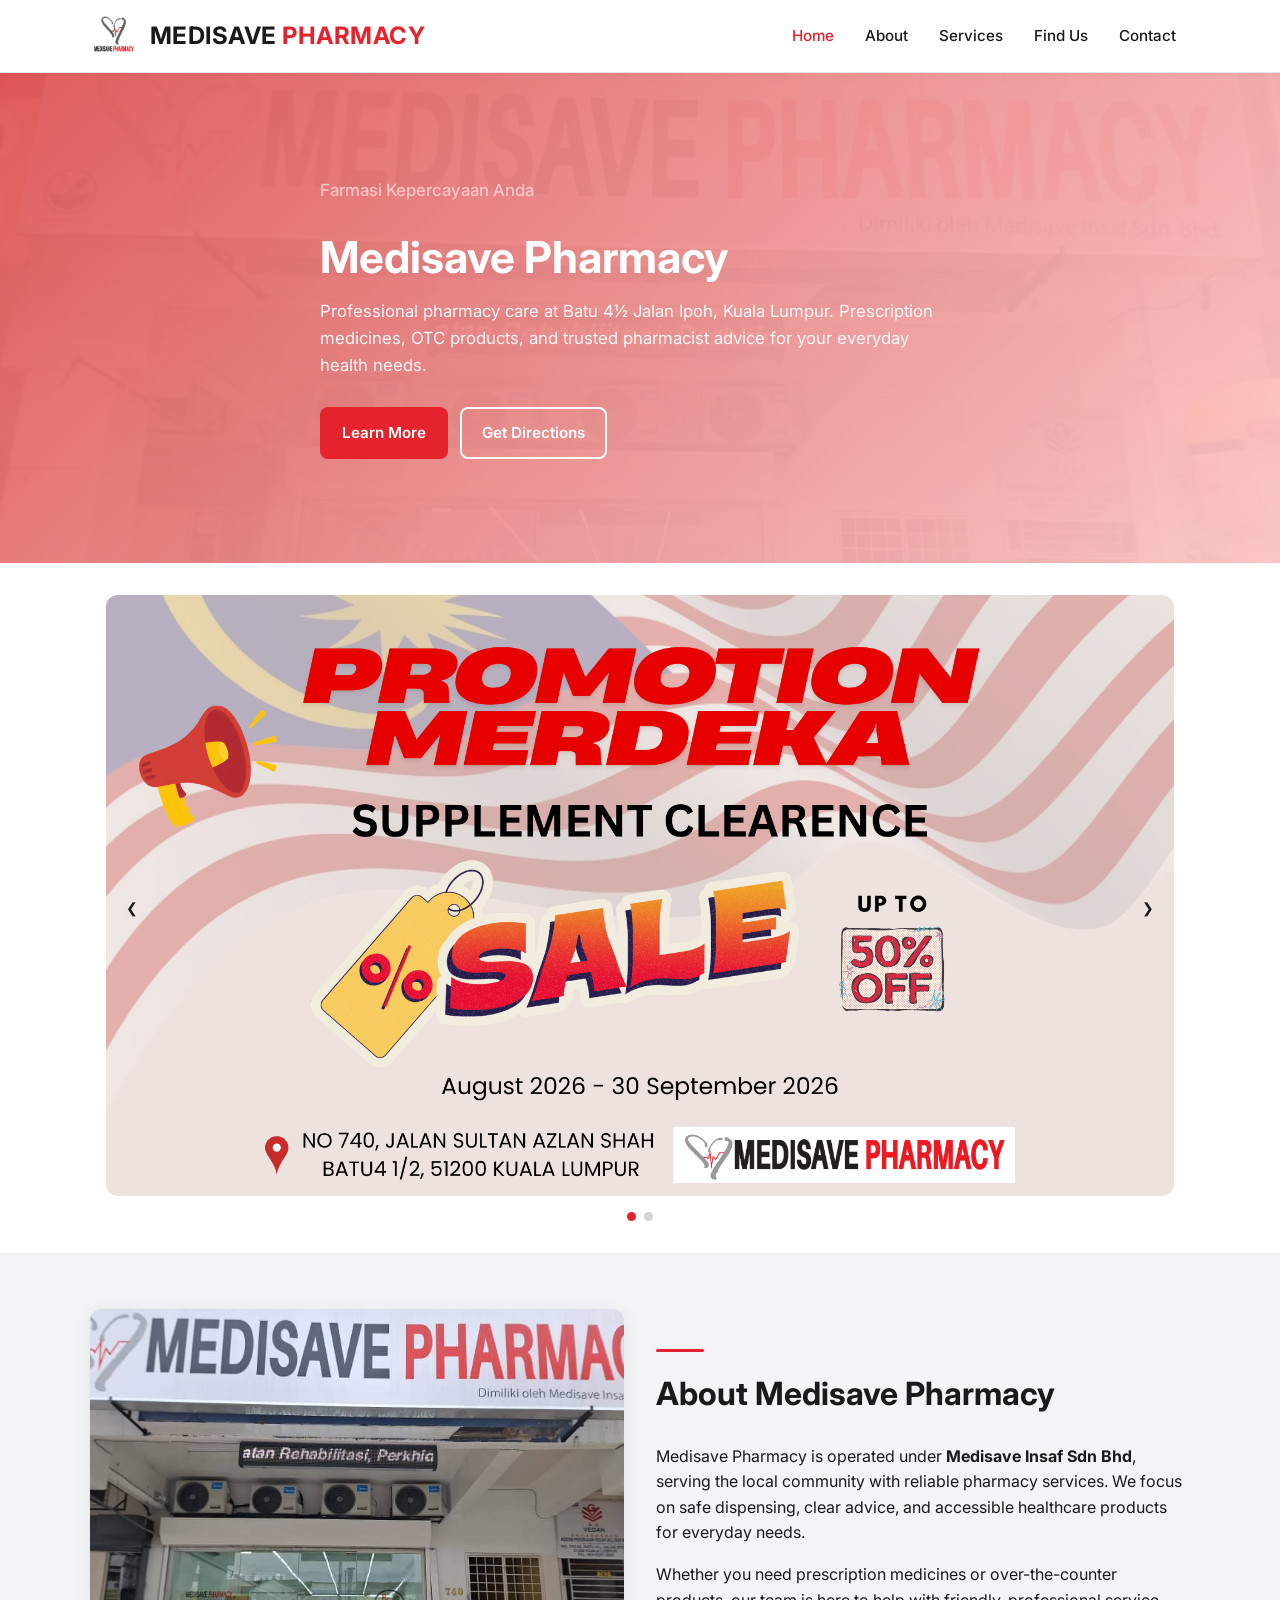
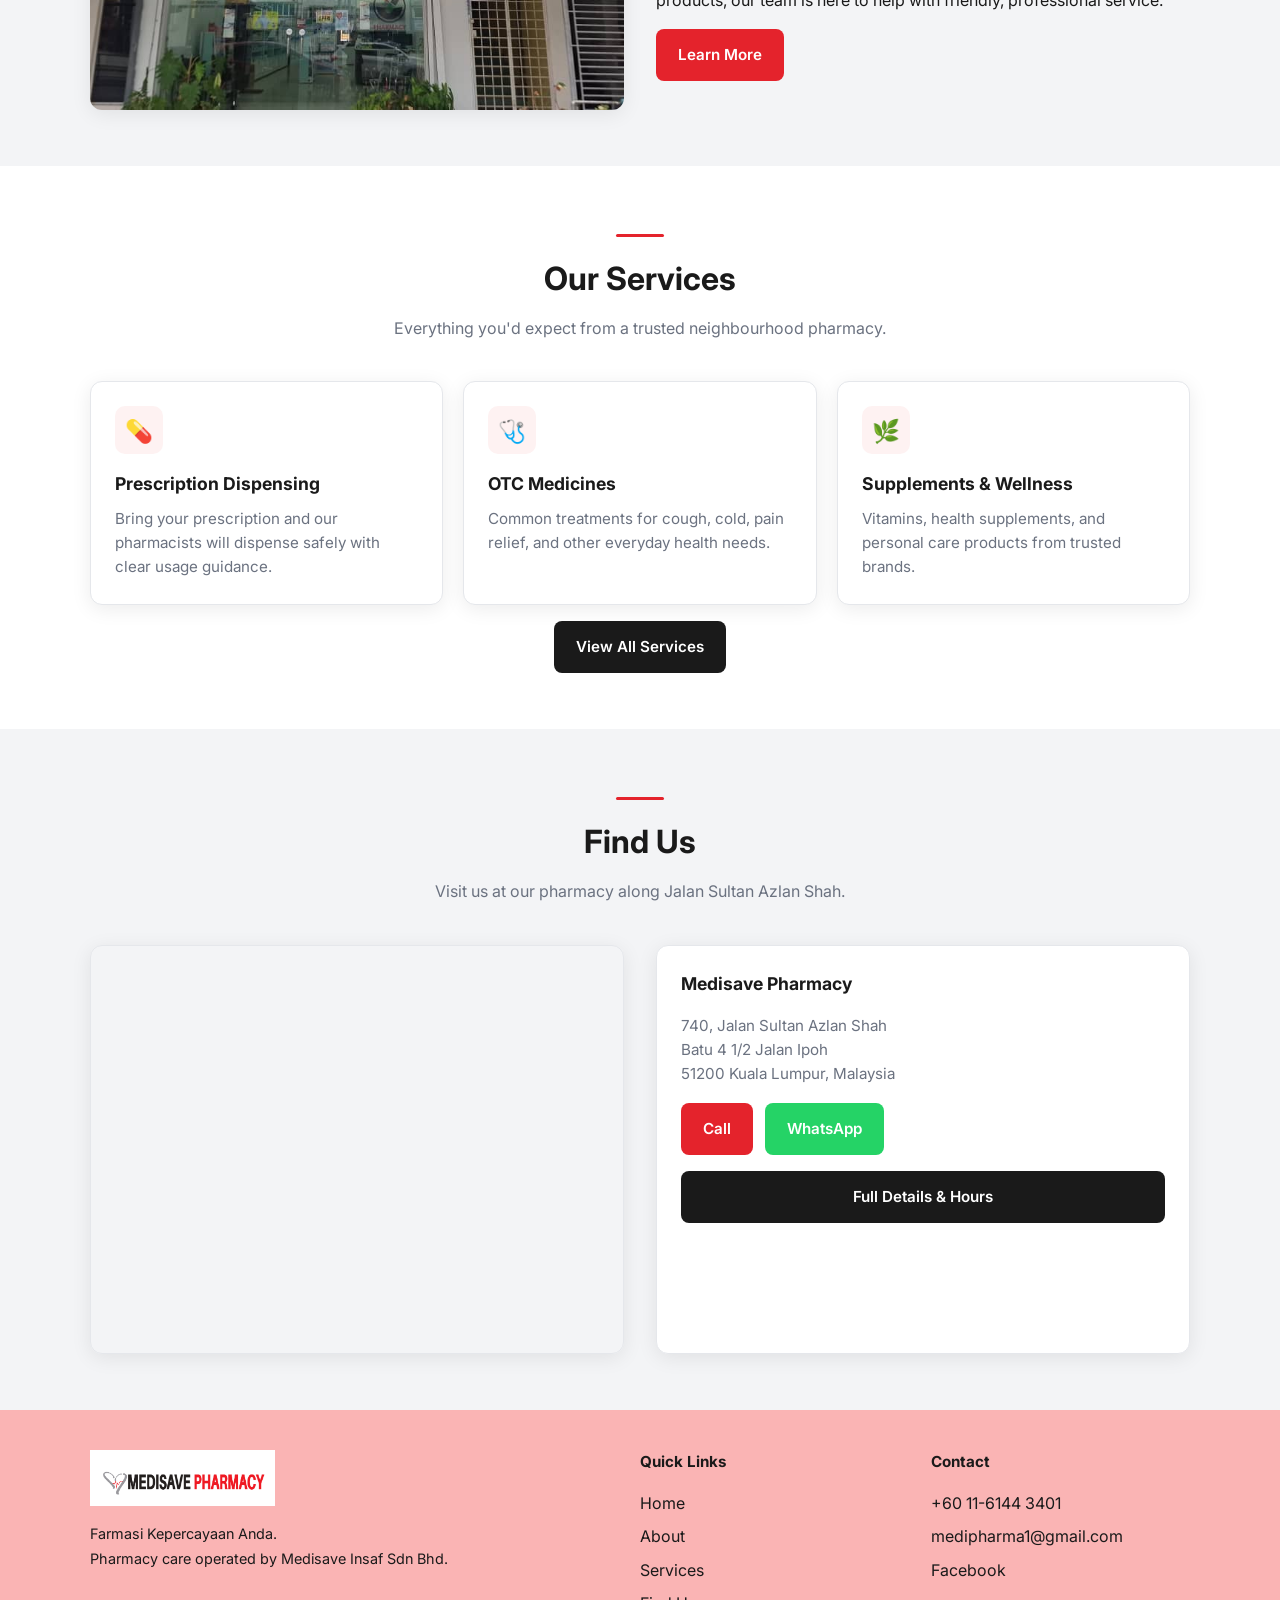
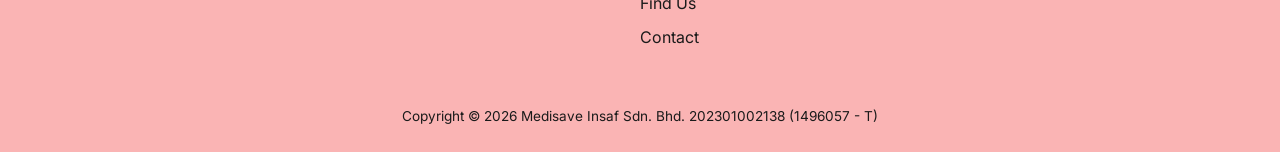
==== index.html @ e05690d4 "Initial commit" ====
<!DOCTYPE html>
<html lang="en">
<head>
  <meta charset="UTF-8">
  <meta name="viewport" content="width=device-width, initial-scale=1.0">
  <meta name="description" content="Medisave Pharmacy in Batu 4½ Jalan Ipoh, Kuala Lumpur. Prescription & OTC medicines, supplements, and pharmacist advice. Open Mon–Fri 9AM–6PM.">
  <title>Medisave Pharmacy | Farmasi Kepercayaan Anda | KL</title>
  <link rel="preconnect" href="https://fonts.googleapis.com">
  <link rel="preconnect" href="https://fonts.gstatic.com" crossorigin>
  <link href="https://fonts.googleapis.com/css2?family=Inter:wght@400;500;600;700&display=swap" rel="stylesheet">
  <link rel="stylesheet" href="/css/styles.css">
</head>
<body>

  <div id="header-placeholder"></div>

  <section class="hero">
    <div class="hero-bg" aria-hidden="true"></div>
    <div class="container hero-content">
      <p class="hero-tagline">Farmasi Kepercayaan Anda</p>
      <h1>Medisave Pharmacy</h1>
      <p>Professional pharmacy care at Batu 4½ Jalan Ipoh, Kuala Lumpur. Prescription medicines, OTC products, and trusted pharmacist advice for your everyday health needs.</p>
      <div class="btn-group">
        <a href="services.html" class="btn btn-primary">Learn More</a>
        <a href="find-us.html" class="btn btn-outline">Get Directions</a>
      </div>
    </div>
  </section>

  <!--
  <div class="info-strip">
    <div class="container info-strip-inner">
      <span>Mon–Fri: 9:00 AM – 6:00 PM</span>
      <span>Sat–Sun &amp; Public Holidays: Closed</span>
      <span>740 Jalan Sultan Azlan Shah, KL</span>
    </div>
  </div>  
  -->

  <div class="promo-slider" aria-label="Current promotions">
    <div class="slider-track">
      <div class="slide active">
        <img src="/assets/promo1.png" alt="promotion1">
      </div>
      <div class="slide">
        <img src="/assets/promo2.png" alt="Flu season essentials promotion">
      </div>
    </div>

    <button class="slider-arrow prev" aria-label="Previous slide">&#10094;</button>
    <button class="slider-arrow next" aria-label="Next slide">&#10095;</button>

    <div class="slider-dots">
      <button class="dot active" data-index="0" aria-label="Go to slide 1"></button>
      <button class="dot" data-index="1" aria-label="Go to slide 2"></button>
    </div>
  </div>

  <section id="about">
    <div class="container about-preview">
      <img src="/assets/outsideview.jpeg" alt="Pharmacist providing professional care">
      <div>
        <div class="section-header" style="text-align: left; margin-bottom: 1.5rem;">
          <div class="accent-line" style="margin-left: 0;"></div>
          <h2>About Medisave Pharmacy</h2>
        </div>
        <p>Medisave Pharmacy is operated under <strong>Medisave Insaf Sdn Bhd</strong>, serving the local community with reliable pharmacy services. We focus on safe dispensing, clear advice, and accessible healthcare products for everyday needs.</p>
        <p class="mt-1">Whether you need prescription medicines or over-the-counter products, our team is here to help with friendly, professional service.</p>
        <a href="about.html" class="btn btn-primary mt-1">Learn More</a>
      </div>
    </div>
  </section>

  <section id="services">
    <div class="container">
      <div class="section-header">
        <div class="accent-line"></div>
        <h2>Our Services</h2>
        <p>Everything you'd expect from a trusted neighbourhood pharmacy.</p>
      </div>
      <div class="card-grid cols-3">
        <div class="card">
          <div class="card-icon">💊</div>
          <h3>Prescription Dispensing</h3>
          <p>Bring your prescription and our pharmacists will dispense safely with clear usage guidance.</p>
        </div>
        <div class="card">
          <div class="card-icon">🩺</div>
          <h3>OTC Medicines</h3>
          <p>Common treatments for cough, cold, pain relief, and other everyday health needs.</p>
        </div>
        <div class="card">
          <div class="card-icon">🌿</div>
          <h3>Supplements &amp; Wellness</h3>
          <p>Vitamins, health supplements, and personal care products from trusted brands.</p>
        </div>
      </div>
      <p class="text-center mt-1">
        <a href="services.html" class="btn btn-dark">View All Services</a>
      </p>
    </div>
  </section>

  <section id="find-us">
    <div class="container">
      <div class="section-header">
        <div class="accent-line"></div>
        <h2>Find Us</h2>
        <p>Visit us at our pharmacy along Jalan Sultan Azlan Shah.</p>
      </div>
      <div class="location-grid">
        <div class="map-container">
          <iframe
            src="https://maps.google.com/maps?q=Medisave+Pharmacy+740+Jalan+Sultan+Azlan+Shah+Batu+4+Jalan+Ipoh+51200+Kuala+Lumpur&output=embed"
            allowfullscreen=""
            loading="lazy"
            referrerpolicy="no-referrer-when-downgrade"
            title="Medisave Pharmacy location on Google Maps">
          </iframe>
        </div>
        <div class="card">
          <h3>Medisave Pharmacy</h3>
          <p style="color: var(--grey); margin: 1rem 0;">
            740, Jalan Sultan Azlan Shah<br>
            Batu 4 1/2 Jalan Ipoh<br>
            51200 Kuala Lumpur, Malaysia
          </p>
          <div class="btn-group">
            <a href="tel:+601161443401" class="btn btn-primary">Call</a>
            <a href="https://wa.me/601161443401" class="btn btn-whatsapp" target="_blank" rel="noopener">WhatsApp</a>
          </div>
          <a href="find-us.html" class="btn btn-dark mt-1" style="width: 100%;">Full Details &amp; Hours</a>
        </div>
      </div>
    </div>
  </section>

  <!--
  <section class="cta-band">
    <div class="container">
      <h2>Need Help With Your Medicine?</h2>
      <p>Our pharmacists are ready to assist. Call, WhatsApp, or visit us during opening hours.</p>
      <div class="btn-group" style="justify-content: center;">
        <a href="contact.html" class="btn btn-primary">Contact Us</a>
        <a href="https://www.facebook.com/p/Medisave-Pharmacy-61572111764826/" class="btn btn-outline" target="_blank" rel="noopener">Follow on Facebook</a>
      </div>
    </div>
  </section>
  -->

  <div id="footer-placeholder"></div>

  <script src="/js/include.js"></script>
  <script src="/js/main.js"></script>
  <script src="/js/slider.js"></script>
</body>
</html>
---- css/styles.css ----
:root {
  --red: #e4232c;
  --red-dark: #c41e26;
  --black: #1a1a1a;
  --grey: #6b7280;
  --grey-light: #f3f4f6;
  --white: #ffffff;
  --pink:#ff8585;
  --shadow: 0 4px 20px rgba(0, 0, 0, 0.08);
  --radius: 12px;
  --max-width: 1100px;
}

*,
*::before,
*::after {
  box-sizing: border-box;
  margin: 0;
  padding: 0;
}

html {
  scroll-behavior: smooth;
}

body {
  font-family: "Inter", system-ui, -apple-system, sans-serif;
  color: var(--black);
  line-height: 1.6;
  background: var(--white);
}

img {
  max-width: 100%;
  height: auto;
  display: block;
}

a {
  color: inherit;
  text-decoration: none;
}

ul {
  list-style: none;
}

.container {
  width: min(100% - 2rem, var(--max-width));
  margin-inline: auto;
}

/* Header */
.site-header {
  position: sticky;
  top: 0;
  z-index: 100;
  background: var(--white);
  border-bottom: 1px solid #e5e7eb;
  box-shadow: 0 1px 8px rgba(0, 0, 0, 0.04);
}

.header-inner {
  display: flex;
  align-items: center;
  justify-content: space-between;
  padding: 0.75rem 0;
  gap: 1rem;
}

.logo-link {
  display: flex;
  align-items: center;
  gap: 0.75rem;
}

.logo-link img {
  height: 48px;
  width: auto;
}

.logo-text {
  font-weight: 700;
  font-size: 1.5rem;
  line-height: 1.2;
  letter-spacing: 0.02em;
}

.logo-text span {
  color: var(--red);
}

.nav-toggle {
  display: flex;
  flex-direction: column;
  gap: 5px;
  background: none;
  border: none;
  cursor: pointer;
  padding: 0.5rem;
}

.nav-toggle span {
  display: block;
  width: 24px;
  height: 2px;
  background: var(--black);
  transition: transform 0.2s, opacity 0.2s;
}

.nav-toggle[aria-expanded="true"] span:nth-child(1) {
  transform: translateY(7px) rotate(45deg);
}

.nav-toggle[aria-expanded="true"] span:nth-child(2) {
  opacity: 0;
}

.nav-toggle[aria-expanded="true"] span:nth-child(3) {
  transform: translateY(-7px) rotate(-45deg);
}

.main-nav {
  display: none;
  position: absolute;
  top: 100%;
  left: 0;
  right: 0;
  background: var(--white);
  border-bottom: 1px solid #e5e7eb;
  padding: 1rem;
  box-shadow: var(--shadow);
}

.main-nav.open {
  display: block;
}

.main-nav ul {
  display: flex;
  flex-direction: column;
  gap: 0.25rem;
}

.main-nav a {
  display: block;
  padding: 0.75rem 1rem;
  border-radius: 8px;
  font-weight: 500;
  transition: background 0.15s, color 0.15s;
}

.main-nav a:hover,
.main-nav a.active {
  background: none;
  color: var(--red);
}

@media (min-width: 768px) {
  .nav-toggle {
    display: none;
  }

  .main-nav {
    display: block;
    position: static;
    border: none;
    padding: 0;
    box-shadow: none;
  }

  .main-nav ul {
    flex-direction: row;
    gap: 0.25rem;
  }

  .main-nav a {
    padding: 0.5rem 0.85rem;
    font-size: 0.95rem;
  }
}

/* Buttons */
.btn {
  display: inline-flex;
  align-items: center;
  justify-content: center;
  gap: 0.5rem;
  padding: 0.75rem 1.25rem;
  border-radius: 8px;
  font-weight: 600;
  font-size: 0.95rem;
  border: 2px solid transparent;
  cursor: pointer;
  transition: background 0.15s, color 0.15s, border-color 0.15s;
}

.btn-primary {
  background: var(--red);
  color: var(--white);
}

.btn-primary:hover {
  background: var(--red-dark);
}

.btn-outline {
  background: transparent;
  color: var(--white);
  border-color: var(--white);
}

.btn-outline:hover {
  background: var(--white);
  color: var(--red);
}

.btn-dark {
  background: var(--black);
  color: var(--white);
}

.btn-dark:hover {
  background: #333;
}

.btn-whatsapp {
  background: #25d366;
  color: var(--white);
}

.btn-whatsapp:hover {
  background: #1da851;
}

.btn-group {
  display: flex;
  flex-wrap: wrap;
  gap: 0.75rem;
}

/* Hero */
.hero {
  position: relative;
  min-height: 300px;
  display: flex;
  align-items: center;
  color: var(--white);
  overflow: hidden;
}

.hero-bg {
  position: absolute;
  inset: 0;
  background:
    linear-gradient(135deg, rgba(223, 86, 86, 0.95), rgba(255, 203, 203, 0.95)),
    url("/assets/outsideview.jpeg") top / cover no-repeat;
}

.hero-content {
  position: relative;
  padding: 3rem 0;
  max-width: 640px;
}

.hero-tagline {
  font-size: 1.15rem;
  font-weight: 500;
  color: #fecaca;
  margin-bottom: 0.5rem;
}

.hero h1 {
  font-size: clamp(2rem, 5vw, 2.75rem);
  line-height: 1.15;
  margin-bottom: 1rem;
}

.hero p {
  font-size: 1.05rem;
  opacity: 0.95;
  margin-bottom: 1.75rem;
}

/* Page hero (inner pages) */
.page-hero {
  background: linear-gradient(100deg, #fa3333, rgb(255, 203, 203));
  color: var(--white);
  padding: 2.5rem 0;
  text-align: center;
}

.page-hero h1 {
  font-size: clamp(1.75rem, 4vw, 2.25rem);
  margin-bottom: 0.5rem;
}

.page-hero p {
  color: #ffffff;
  max-width: 540px;
  margin-inline: auto;
}

/* Sections */
section {
  padding: 3.5rem 0;
}

section:nth-child(even) {
  background: var(--grey-light);
}

.section-header {
  text-align: center;
  margin-bottom: 2.5rem;
}

.section-header h2 {
  font-size: clamp(1.5rem, 3vw, 2rem);
  margin-bottom: 0.75rem;
}

.section-header p {
  color: var(--grey);
  max-width: 560px;
  margin-inline: auto;
}

.section-header .accent-line {
  width: 48px;
  height: 3px;
  background: var(--red);
  margin: 0.75rem auto 1rem;
  border-radius: 2px;
}

/* Cards */
.card-grid {
  display: grid;
  gap: 1.25rem;
}

@media (min-width: 600px) {
  .card-grid {
    grid-template-columns: repeat(2, 1fr);
  }
}

@media (min-width: 900px) {
  .card-grid.cols-3 {
    grid-template-columns: repeat(3, 1fr);
  }
}

.card {
  background: var(--white);
  border-radius: var(--radius);
  padding: 1.5rem;
  box-shadow: var(--shadow);
  border: 1px solid #e5e7eb;
}

.card-icon {
  width: 48px;
  height: 48px;
  background: #fef2f2;
  color: var(--red);
  border-radius: 10px;
  display: flex;
  align-items: center;
  justify-content: center;
  font-size: 1.4rem;
  margin-bottom: 1rem;
}

.card h3 {
  font-size: 1.1rem;
  margin-bottom: 0.5rem;
}

.card p {
  color: var(--grey);
  font-size: 0.95rem;
}

/* Info strip */
.info-strip {
  background: var(--red);
  color: var(--white);
  padding: 1.25rem 0;
}

.info-strip-inner {
  display: flex;
  flex-direction: column;
  gap: 0.75rem;
  text-align: center;
  font-size: 0.95rem;
}

@media (min-width: 768px) {
  .info-strip-inner {
    flex-direction: row;
    justify-content: center;
    gap: 2rem;
  }
}

/* About preview */
.about-preview {
  display: grid;
  gap: 2rem;
  align-items: center;
}

@media (min-width: 768px) {
  .about-preview {
    grid-template-columns: 1fr 1fr;
  }
}

.about-preview img {
  border-radius: var(--radius);
  box-shadow: var(--shadow);
  aspect-ratio: 4 / 3;
  object-fit: cover;
}

/* Map */
.map-container {
  border-radius: var(--radius);
  overflow: hidden;
  box-shadow: var(--shadow);
  border: 1px solid #e5e7eb;
}

.map-container iframe {
  width: 100%;
  height: 320px;
  border: 0;
}

@media (min-width: 768px) {
  .map-container iframe {
    height: 400px;
  }
}

.location-grid {
  display: grid;
  gap: 2rem;
}

@media (min-width: 768px) {
  .location-grid {
    grid-template-columns: 1fr 1fr;
  }
}

.hours-table {
  width: 100%;
  border-collapse: collapse;
}

.hours-table th,
.hours-table td {
  padding: 0.75rem 1rem;
  text-align: left;
  border-bottom: 1px solid #e5e7eb;
}

.hours-table th {
  background: var(--grey-light);
  font-weight: 600;
}

.hours-table tr:last-child td {
  border-bottom: none;
}

.contact-details {
  display: flex;
  flex-direction: column;
  gap: 1rem;
}

.contact-item {
  display: flex;
  align-items: flex-start;
  gap: 0.75rem;
}

.contact-item-icon {
  width: 40px;
  height: 40px;
  background: #fef2f2;
  color: var(--red);
  border-radius: 8px;
  display: flex;
  align-items: center;
  justify-content: center;
  flex-shrink: 0;
}

/* Form */
.form-card {
  background: var(--white);
  border-radius: var(--radius);
  padding: 2rem;
  box-shadow: var(--shadow);
  border: 1px solid #e5e7eb;
  max-width: 560px;
  margin-inline: auto;
}

.form-group {
  margin-bottom: 1.25rem;
}

.form-group label {
  display: block;
  font-weight: 500;
  margin-bottom: 0.4rem;
  font-size: 0.95rem;
}

.form-group input,
.form-group textarea {
  width: 100%;
  padding: 0.75rem 1rem;
  border: 1px solid #d1d5db;
  border-radius: 8px;
  font-family: inherit;
  font-size: 1rem;
  transition: border-color 0.15s;
}

.form-group input:focus,
.form-group textarea:focus {
  outline: none;
  border-color: var(--red);
  box-shadow: 0 0 0 3px rgba(228, 35, 44, 0.15);
}

.form-group textarea {
  min-height: 130px;
  resize: vertical;
}

.form-note {
  font-size: 0.85rem;
  color: var(--grey);
  margin-top: 1rem;
}

/* CTA band */
section.cta-band {
  background: linear-gradient(90deg, #fa3333, rgb(250, 180, 180));
  color: var(--white);
  text-align: center;
  padding: 3rem 0;
}

.cta-band h2 {
  font-size: clamp(1.5rem, 3vw, 2rem);
  margin-bottom: 0.75rem;
}

.cta-band p {
  color: #f0f6ff;
  margin-bottom: 1.5rem;
  max-width: 480px;
  margin-inline: auto;
}

/* Footer */
.site-footer {
  background: rgb(250, 180, 180);
  color: var(--black);
  padding: 2.5rem 0 1.5rem;
}

.footer-grid {
  display: grid;
  gap: 2rem;
  margin-bottom: 2rem;
}

@media (min-width: 768px) {
  .footer-grid {
    grid-template-columns: 2fr 1fr 1fr;
  }
}

.footer-brand img {
  height: 56px;
  margin-bottom: 1rem;
}

.footer-brand p {
  font-size: 0.9rem;
  line-height: 1.7;
}

.footer-col h4 {
  color: var(--black);
  font-size: 0.95rem;
  margin-bottom: 1rem;
}

.footer-col ul {
  display: flex;
  flex-direction: column;
  gap: 0.5rem;
}

.footer-col a:hover {
  color: var(--white);
}

.footer-bottom {
  padding-top: 1.5rem;
  text-align: center;
  font-size: 0.85rem;
}

/* Mobile sticky CTA */
.mobile-cta {
  display: flex;
  position: fixed;
  bottom: 0;
  left: 0;
  right: 0;
  z-index: 99;
  background: var(--white);
  border-top: 1px solid #e5e7eb;
  padding: 0.5rem;
  gap: 0.5rem;
  box-shadow: 0 -4px 12px rgba(0, 0, 0, 0.08);
}

.mobile-cta a {
  flex: 1;
  text-align: center;
  padding: 0.65rem 0.5rem;
  border-radius: 8px;
  font-weight: 600;
  font-size: 0.85rem;
}

.mobile-cta .call-btn {
  background: var(--black);
  color: var(--white);
}

.mobile-cta .wa-btn {
  background: #25d366;
  color: var(--white);
}

.mobile-cta .dir-btn {
  background: var(--red);
  color: var(--white);
}

@media (min-width: 768px) {
  .mobile-cta {
    display: none;
  }

  body {
    padding-bottom: 0;
  }
}

@media (max-width: 767px) {
  body {
    padding-bottom: 60px;
  }
}

/* Utility */
.text-center {
  text-align: center;
}

.text-red {
  color: var(--red);
}

.mt-1 {
  margin-top: 1rem;
}

.sr-only {
  position: absolute;
  width: 1px;
  height: 1px;
  padding: 0;
  margin: -1px;
  overflow: hidden;
  clip: rect(0, 0, 0, 0);
  border: 0;
}

/* Promo Slider */
.promo-slider {
  position: relative;
  max-width: var(--max-width);
  margin: 2rem auto;
  padding: 0 1rem;
}

.slider-track {
  position: relative;
  border-radius: var(--radius);
  overflow: hidden;
  aspect-ratio: 16 / 9;
}

.slide {
  position: absolute;
  inset: 0;
  transform: translateX(100%);
}

.slide.active {
  transform: translateX(0);
}

.slide img {
  width: 100%;
  height: 100%;
  object-fit: contain;
}

.slide-caption {
  position: absolute;
  left: 0;
  bottom: 0;
  right: 0;
  padding: 1.5rem;
  color: var(--white);
}

.slide-caption h3 {
  font-size: 1.2rem;
  margin-bottom: 0.25rem;
}

.slide-caption p {
  font-size: 0.9rem;
  opacity: 0.9;
}

.slider-arrow {
  position: absolute;
  top: 50%;
  transform: translateY(-50%);
  background: none;
  border: none;
  width: 36px;
  height: 36px;
  border-radius: 50%;
  cursor: pointer;
  font-size: 0.9rem;
  color: var(--black);
  z-index: 2;
  transition: background 0.15s;
}

.slider-arrow:hover {
  background: var(--white);
}

.slider-arrow.prev {
  left: 1.5rem;
}

.slider-arrow.next {
  right: 1.5rem;
}

.slider-dots {
  display: flex;
  justify-content: center;
  gap: 0.5rem;
  margin-top: 1rem;
}

.dot {
  width: 9px;
  height: 9px;
  border-radius: 50%;
  border: none;
  background: #d1d5db;
  cursor: pointer;
  padding: 0;
  transition: background 0.15s;
}

.dot.active {
  background: var(--red);
}
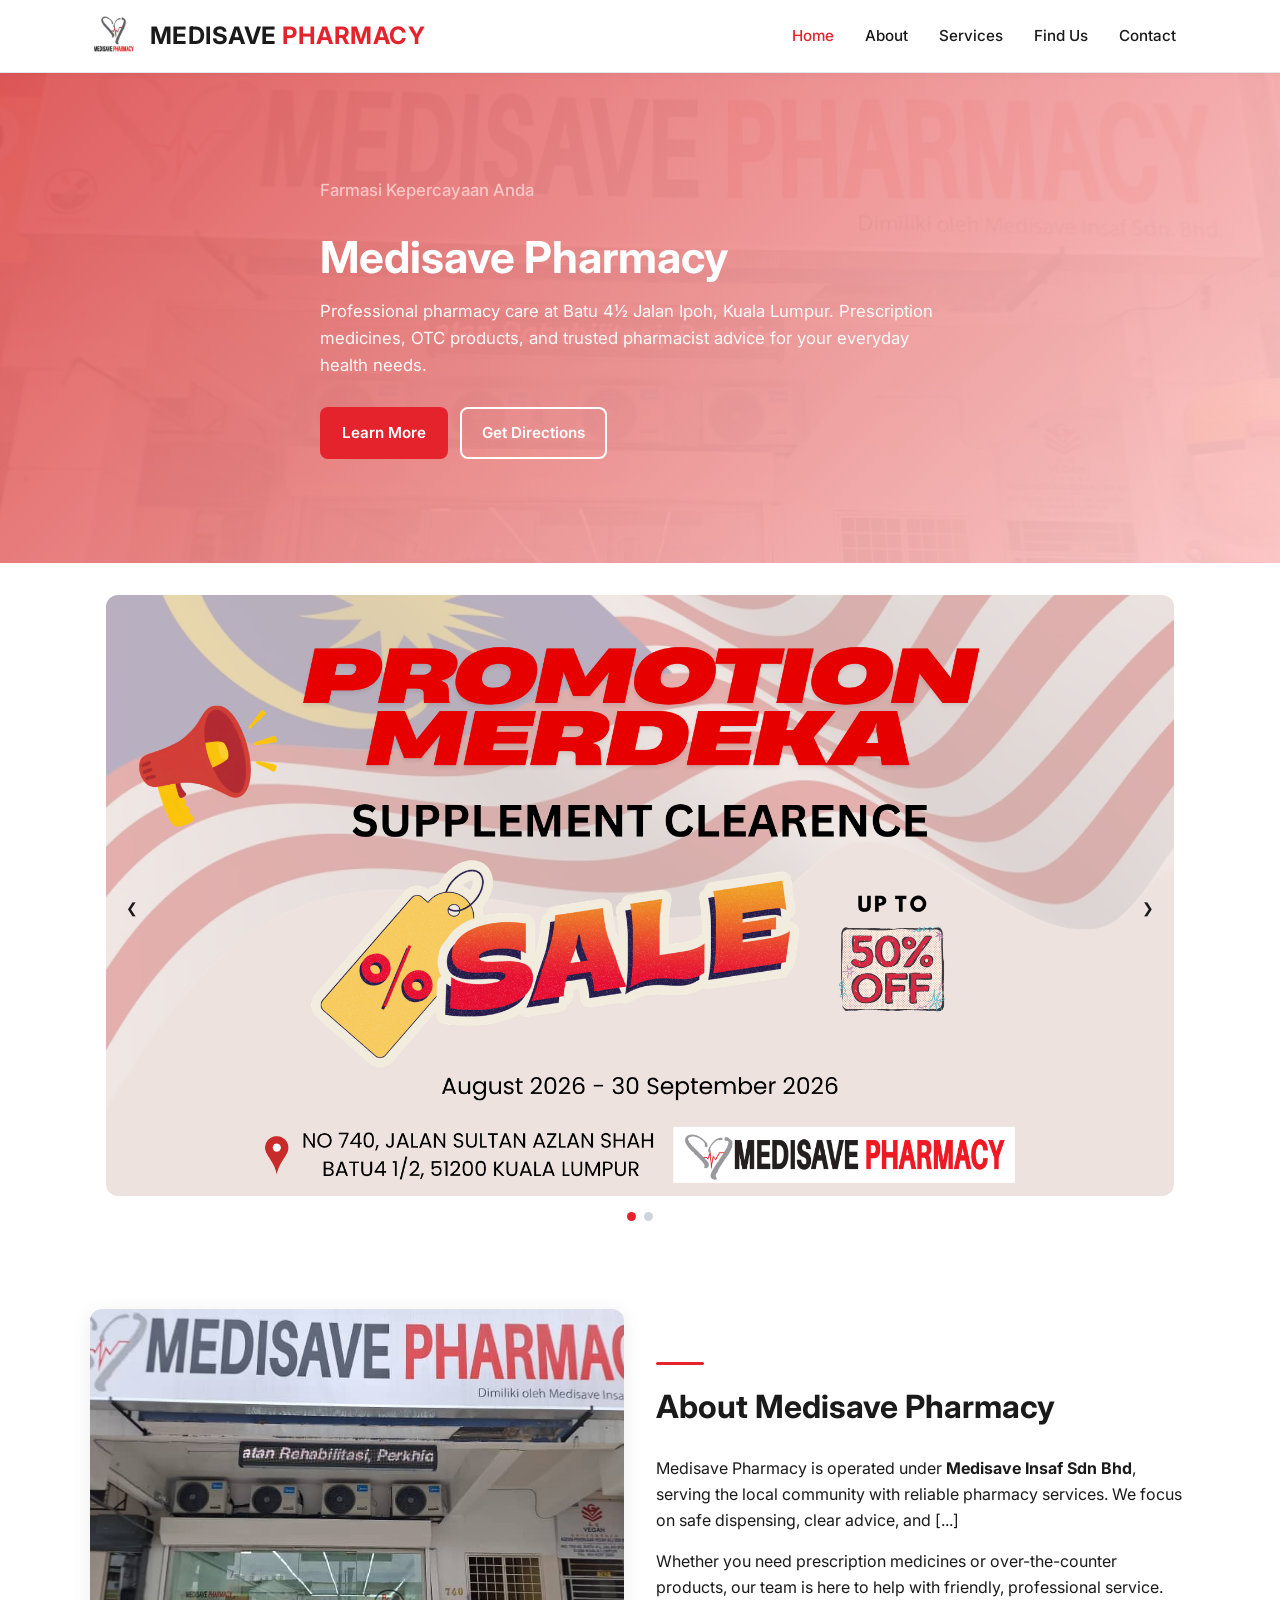
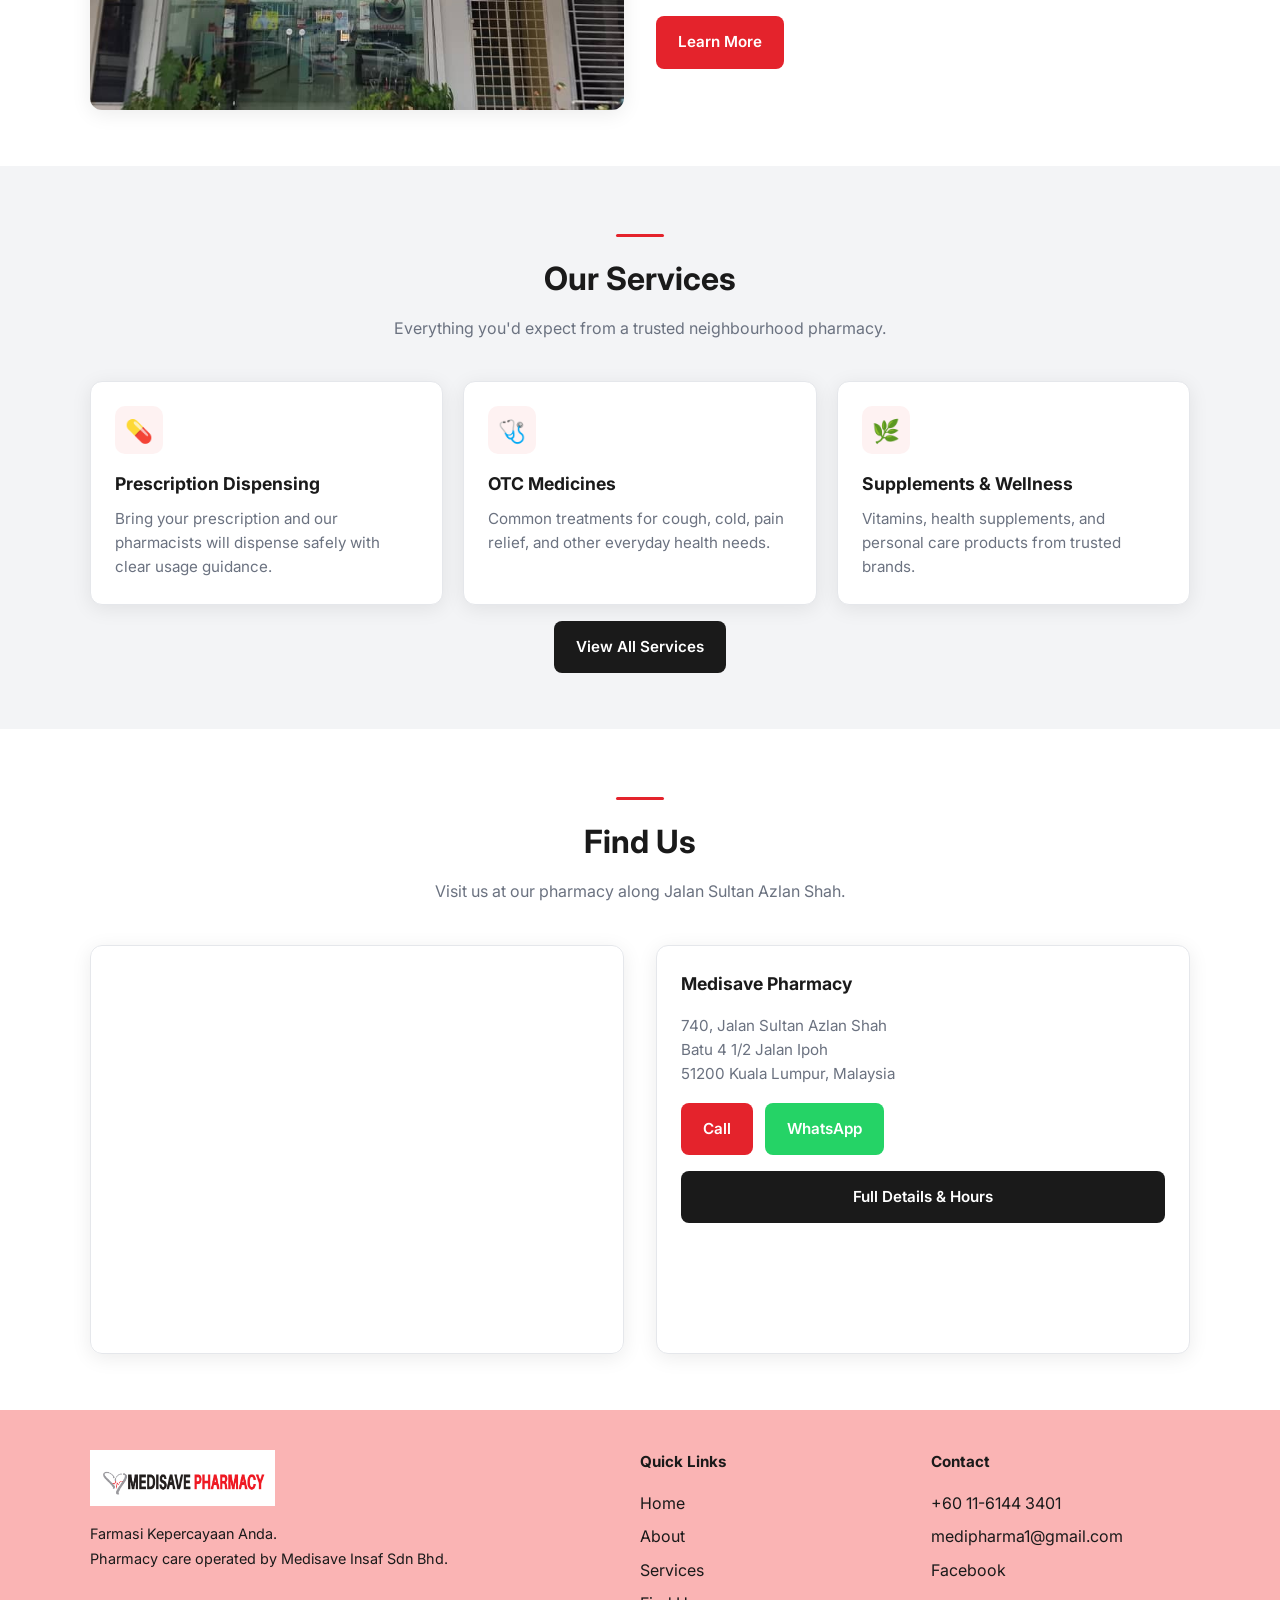
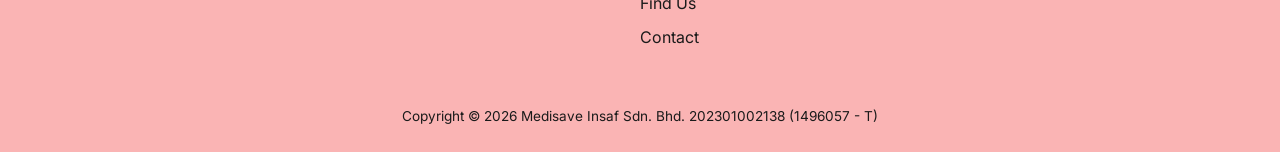
==== commit 11f358fe: "Add animation & Fix bugs" ====
--- a/index.html
+++ b/index.html
@@ -11,10 +11,15 @@
   <link rel="stylesheet" href="/css/styles.css">
 </head>
 <body>
+  <style>
+    body {
+      opacity: 1;
+    }
+  </style>
 
   <div id="header-placeholder"></div>
 
-  <section class="hero">
+  <section class="hero fade-in-up">
     <div class="hero-bg" aria-hidden="true"></div>
     <div class="container hero-content">
       <p class="hero-tagline">Farmasi Kepercayaan Anda</p>
@@ -37,7 +42,7 @@
   </div>  
   -->
 
-  <div class="promo-slider" aria-label="Current promotions">
+  <div class="promo-slider fade-in-up" style="animation-delay: 0.1s;" aria-label="Current promotions">
     <div class="slider-track">
       <div class="slide active">
         <img src="/assets/promo1.png" alt="promotion1">
@@ -56,7 +61,7 @@
     </div>
   </div>
 
-  <section id="about">
+  <section id="about" class="fade-in-up" style="animation-delay: 0.2s;">
     <div class="container about-preview">
       <img src="/assets/outsideview.jpeg" alt="Pharmacist providing professional care">
       <div>
@@ -64,14 +69,14 @@
           <div class="accent-line" style="margin-left: 0;"></div>
           <h2>About Medisave Pharmacy</h2>
         </div>
-        <p>Medisave Pharmacy is operated under <strong>Medisave Insaf Sdn Bhd</strong>, serving the local community with reliable pharmacy services. We focus on safe dispensing, clear advice, and accessible healthcare products for everyday needs.</p>
+        <p>Medisave Pharmacy is operated under <strong>Medisave Insaf Sdn Bhd</strong>, serving the local community with reliable pharmacy services. We focus on safe dispensing, clear advice, and [...]
         <p class="mt-1">Whether you need prescription medicines or over-the-counter products, our team is here to help with friendly, professional service.</p>
         <a href="about.html" class="btn btn-primary mt-1">Learn More</a>
       </div>
     </div>
   </section>
 
-  <section id="services">
+  <section id="services" class="fade-in-up" style="animation-delay: 0.3s;">
     <div class="container">
       <div class="section-header">
         <div class="accent-line"></div>
@@ -101,7 +106,7 @@
     </div>
   </section>
 
-  <section id="find-us">
+  <section id="find-us" class="fade-in-up" style="animation-delay: 0.4s;">
     <div class="container">
       <div class="section-header">
         <div class="accent-line"></div>
@@ -154,4 +159,4 @@
   <script src="/js/main.js"></script>
   <script src="/js/slider.js"></script>
 </body>
-</html>
+</html>
--- a/css/styles.css
+++ b/css/styles.css
@@ -132,8 +132,20 @@
   box-shadow: var(--shadow);
 }
 
+@keyframes slideDown {
+  from {
+    opacity: 0;
+    transform: translateY(-10px);
+  }
+  to {
+    opacity: 1;
+    transform: translateY(0);
+  }
+}
+
 .main-nav.open {
   display: block;
+  animation: slideDown 0.3s ease-out;
 }
 
 .main-nav ul {
@@ -801,4 +813,25 @@
 
 .dot.active {
   background: var(--red);
+}
+
+@keyframes fadeInUp {
+  from {
+    opacity: 0;
+    transform: translateY(30px);
+  }
+  to {
+    opacity: 1;
+    transform: translateY(0);
+  }
+}
+
+.fade-in-up {
+  animation: fadeInUp 0.8s ease-out forwards;
+  opacity: 0; /* Start invisible until animation plays */
+}
+
+/* Stagger effect with animation delays */
+.fade-in-up {
+  animation-fill-mode: both;
 }
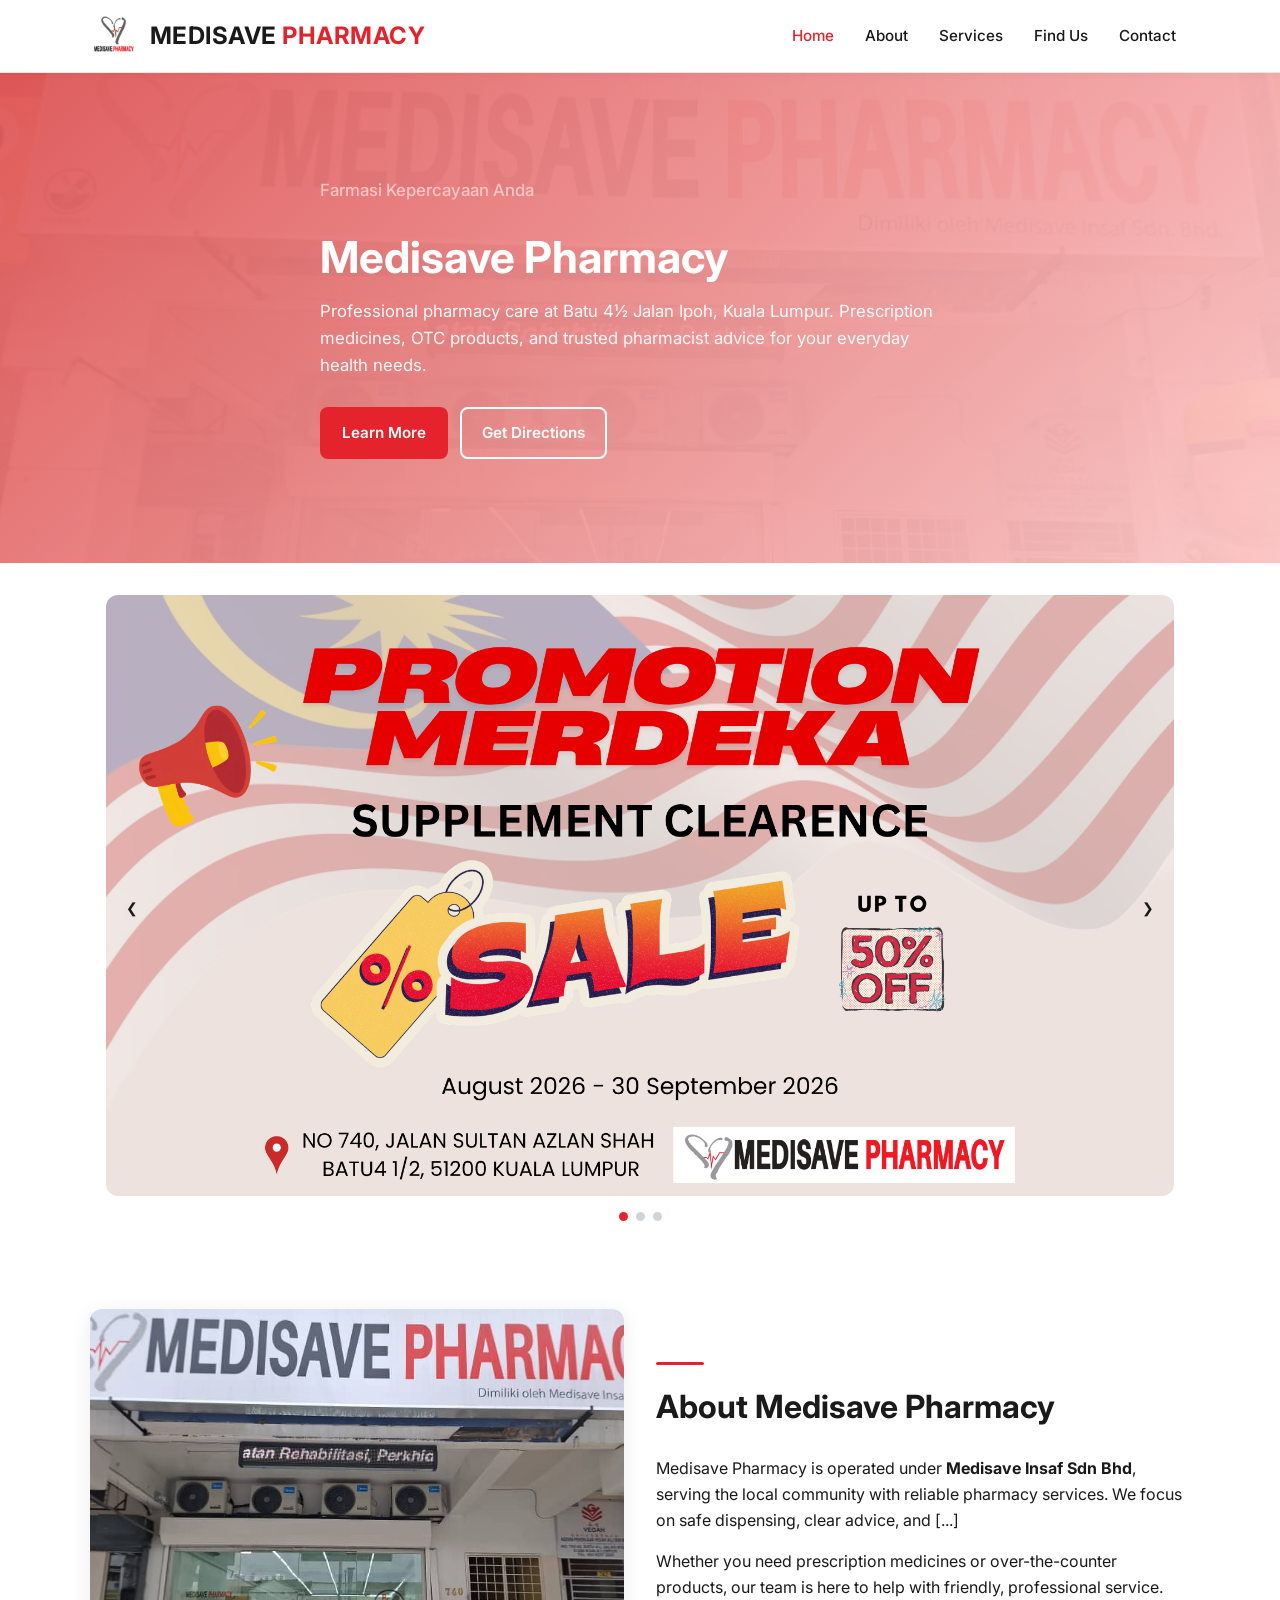
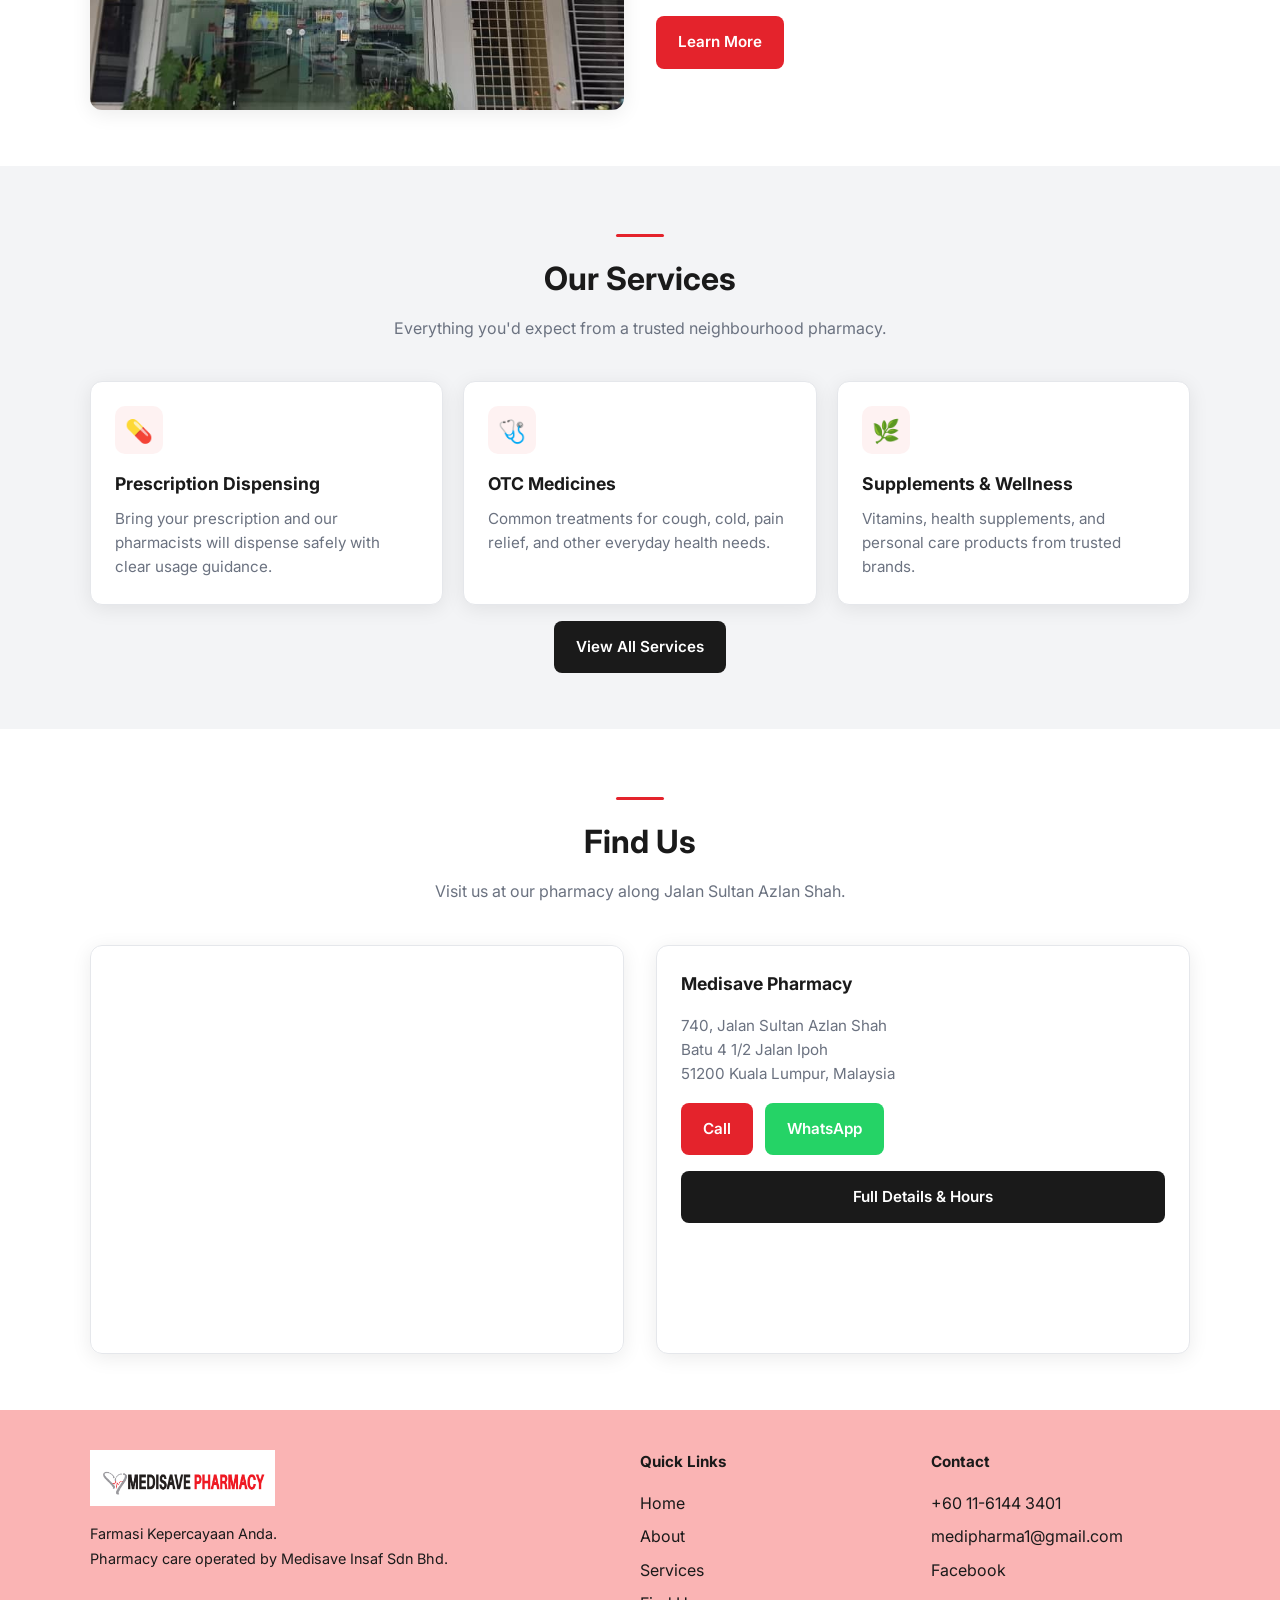
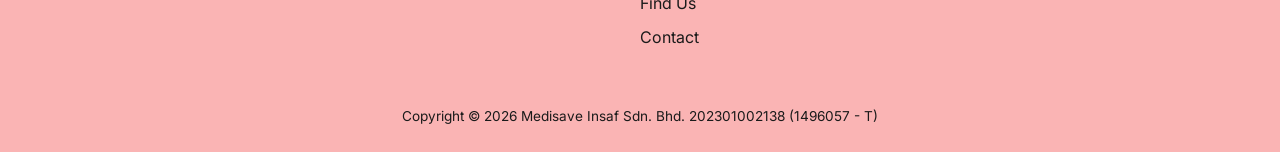
==== commit bcb0e43a: "Debug" ====
--- a/index.html
+++ b/index.html
@@ -26,8 +26,8 @@
       <h1>Medisave Pharmacy</h1>
       <p>Professional pharmacy care at Batu 4½ Jalan Ipoh, Kuala Lumpur. Prescription medicines, OTC products, and trusted pharmacist advice for your everyday health needs.</p>
       <div class="btn-group">
-        <a href="services.html" class="btn btn-primary">Learn More</a>
-        <a href="find-us.html" class="btn btn-outline">Get Directions</a>
+        <a href="/components/services.html" class="btn btn-primary">Learn More</a>
+        <a href="/components/find-us.html" class="btn btn-outline">Get Directions</a>
       </div>
     </div>
   </section>
@@ -48,7 +48,10 @@
         <img src="/assets/promo1.png" alt="promotion1">
       </div>
       <div class="slide">
-        <img src="/assets/promo2.png" alt="Flu season essentials promotion">
+        <img src="/assets/promo2.png" alt="promotion2">
+      </div>
+      <div class="slide">
+        <img src="/assets/promo3.jpg" alt="promotion3">
       </div>
     </div>
 
@@ -58,6 +61,7 @@
     <div class="slider-dots">
       <button class="dot active" data-index="0" aria-label="Go to slide 1"></button>
       <button class="dot" data-index="1" aria-label="Go to slide 2"></button>
+      <button class="dot" data-index="2" aria-label="Go to slide 3"></button>
     </div>
   </div>
 
@@ -71,7 +75,7 @@
         </div>
         <p>Medisave Pharmacy is operated under <strong>Medisave Insaf Sdn Bhd</strong>, serving the local community with reliable pharmacy services. We focus on safe dispensing, clear advice, and [...]
         <p class="mt-1">Whether you need prescription medicines or over-the-counter products, our team is here to help with friendly, professional service.</p>
-        <a href="about.html" class="btn btn-primary mt-1">Learn More</a>
+        <a href="/components/about.html" class="btn btn-primary mt-1">Learn More</a>
       </div>
     </div>
   </section>
@@ -101,7 +105,7 @@
         </div>
       </div>
       <p class="text-center mt-1">
-        <a href="services.html" class="btn btn-dark">View All Services</a>
+        <a href="/components/services.html" class="btn btn-dark">View All Services</a>
       </p>
     </div>
   </section>
@@ -134,7 +138,7 @@
             <a href="tel:+601161443401" class="btn btn-primary">Call</a>
             <a href="https://wa.me/601161443401" class="btn btn-whatsapp" target="_blank" rel="noopener">WhatsApp</a>
           </div>
-          <a href="find-us.html" class="btn btn-dark mt-1" style="width: 100%;">Full Details &amp; Hours</a>
+          <a href="/components/find-us.html" class="btn btn-dark mt-1" style="width: 100%;">Full Details &amp; Hours</a>
         </div>
       </div>
     </div>
